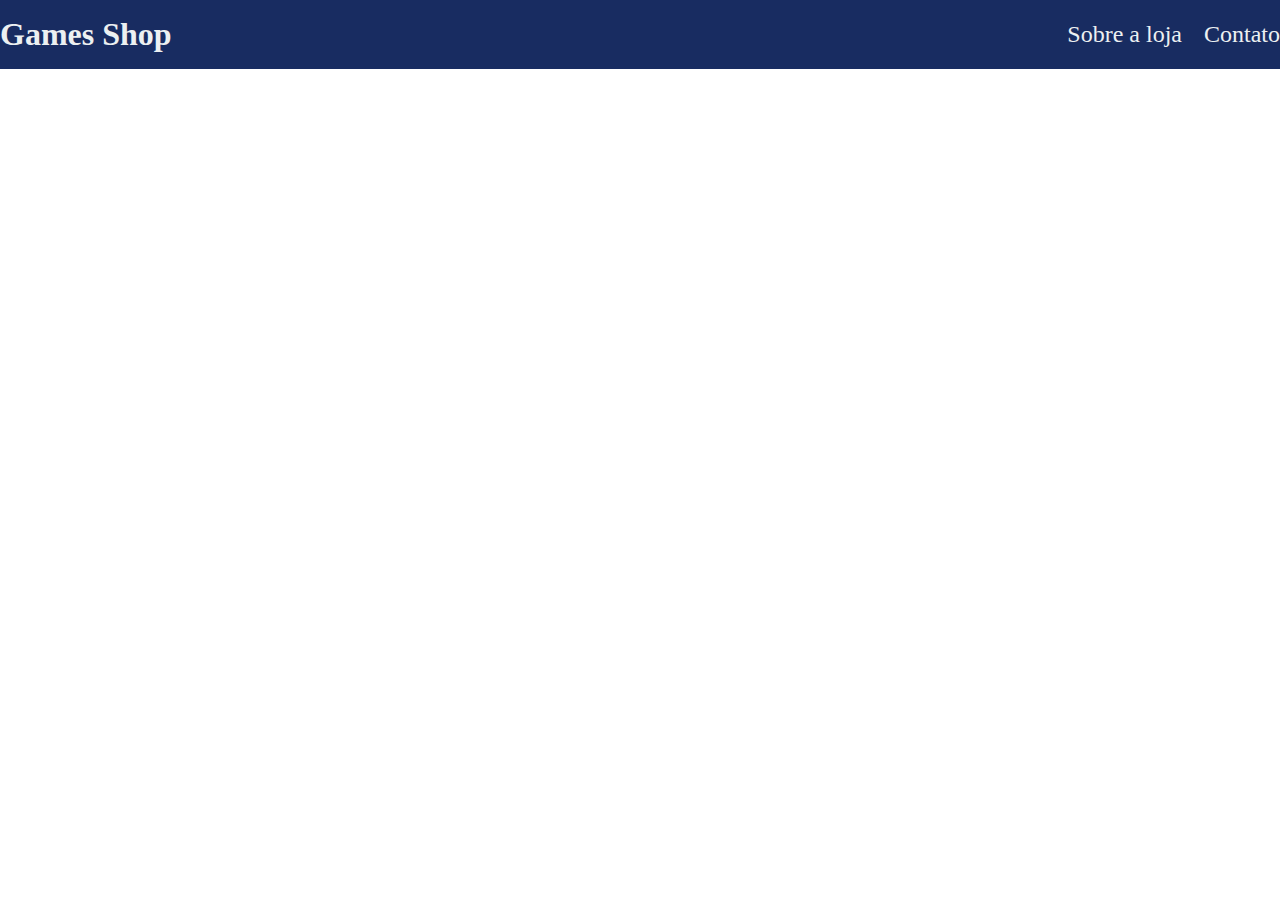
==== modulo 05/index.html @ 1a08445a "Projeto 01 - Módulo 05" ====
<!DOCTYPE html>
<html lang="pt-br">
<head>
    <meta charset="UTF-8">
    <meta http-equiv="X-UA-Compatible" content="IE=edge">
    <meta name="viewport" content="width=device-width, initial-scale=1.0">
    <link rel="stylesheet" href="main.css">
    <title>Games Shop - A sua loja de games</title>
</head>
<body>
    <header>
        <div class="container">
            <h1>Games Shop</h1>
            <nav>
                <ul>
                    <li>
                        <a href="#">Sobre a loja</a>
                    </li>
                    <li>
                        <a href="#">Contato</a>
                    </li>
                </ul>
            </nav>
        </div>
    </header>
</body>
</html>
---- modulo 05/main.css ----
* {
    margin: 0;
    padding: 0;
    box-sizing: border-box;
}

header {
    padding: 16px 0;
    background-color: #182C61;
    color: #ecf0f1;
}

header nav li {
    display: inline;
    margin-left: 16px;
    font-size: 24px;
}

header nav li a {
    color: #ecf0f1;
    text-decoration: none;
}

.container {
    max-width: 1280px;
    width: 100%;
    margin: 0 auto;
}

header .container {
    display: flex;
    align-items: center;
    justify-content: space-between;
}
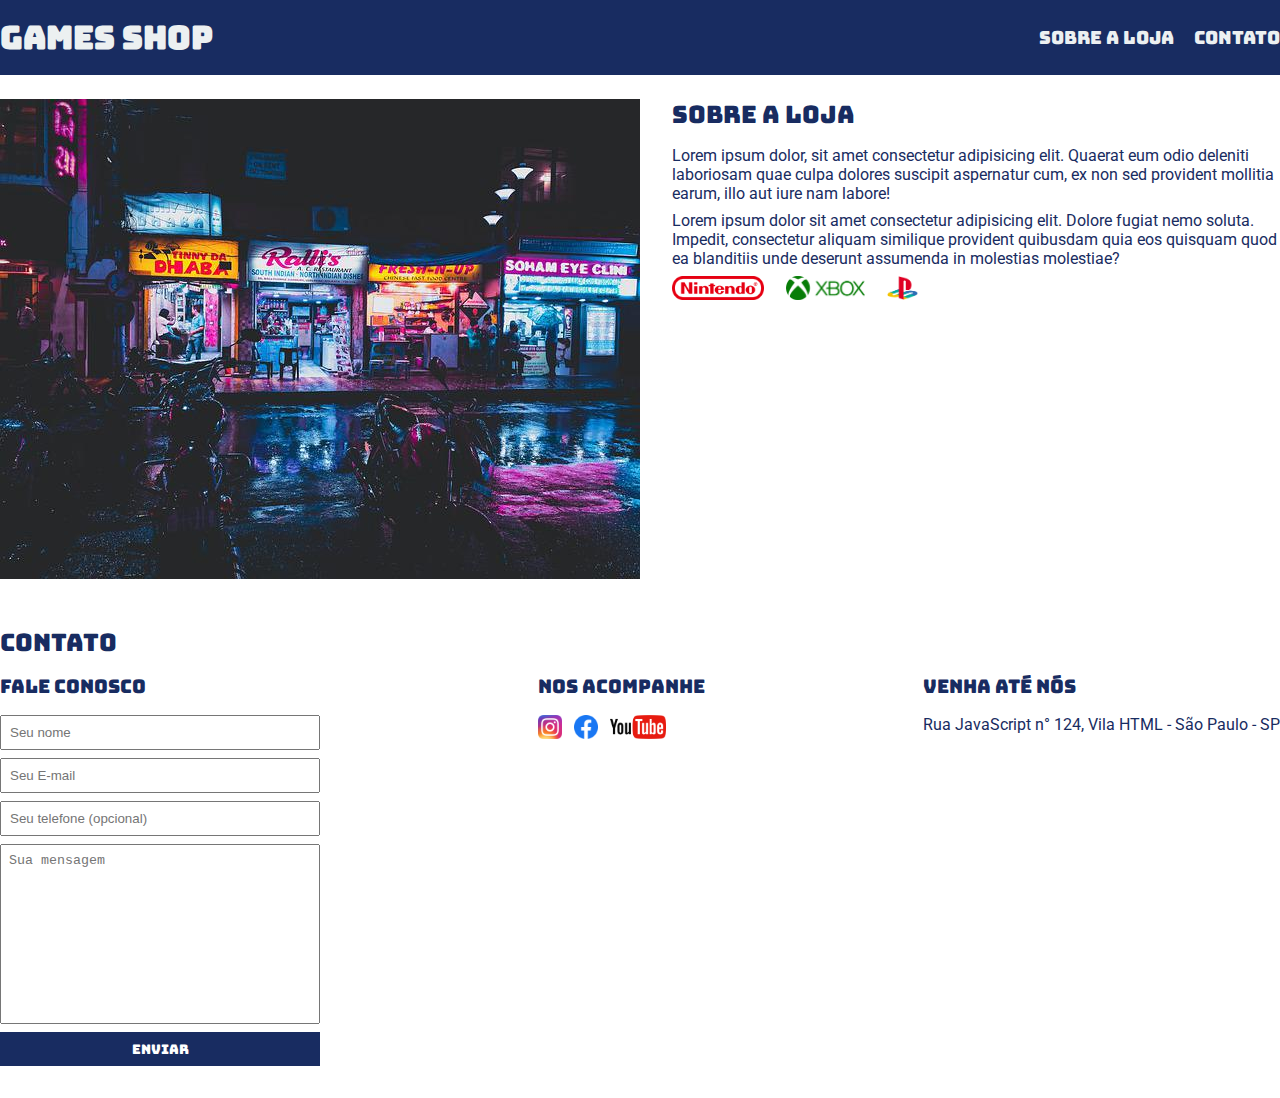
==== commit 5a8bffbf: "Aula 05" ====
--- a/modulo 05/index.html
+++ b/modulo 05/index.html
@@ -5,6 +5,9 @@
     <meta http-equiv="X-UA-Compatible" content="IE=edge">
     <meta name="viewport" content="width=device-width, initial-scale=1.0">
     <link rel="stylesheet" href="main.css">
+    <link rel="preconnect" href="https://fonts.googleapis.com">
+    <link rel="preconnect" href="https://fonts.gstatic.com" crossorigin>
+    <link href="https://fonts.googleapis.com/css2?family=Bungee&family=Roboto&display=swap" rel="stylesheet">
     <title>Games Shop - A sua loja de games</title>
 </head>
 <body>
@@ -23,5 +26,61 @@
             </nav>
         </div>
     </header>
+    <section>
+        <div class="container">
+            <img class="store-front" src="./images/loja.jpg" alt="Fachada da loja Games Shop">
+            <div>
+                <h2>Sobre a Loja</h2>
+                <p>
+                    Lorem ipsum dolor, sit amet consectetur adipisicing elit. Quaerat eum odio deleniti laboriosam quae culpa dolores suscipit aspernatur cum, ex non sed provident mollitia earum, illo aut iure nam labore!
+                </p>
+                <p>
+                    Lorem ipsum dolor sit amet consectetur adipisicing elit. Dolore fugiat nemo soluta. Impedit, consectetur aliquam similique provident quibusdam quia eos quisquam quod ea blanditiis unde deserunt assumenda in molestias molestiae?
+                </p>
+                <ul class="brands-list">
+                    <li><img src="./images/nintendo.png" alt="Nintendo"></li>
+                    <li><img src="./images/xbox.png" alt="XBOX"></li>
+                    <li><img src="./images/playstation.png" alt="Playstation"></li>
+                </ul>
+            </div>
+        </div>
+    </section>
+    <section id="contact">
+        <div class="container">
+            <h2>Contato</h2>
+            <div class="contact-methods">
+                <div>
+                    <h3>Fale Conosco</h3>
+                    <form>
+                        <input type="text" placeholder="Seu nome">
+                        <input type="email" placeholder="Seu E-mail">
+                        <input type="tel" placeholder="Seu telefone (opcional)">
+                        <textarea placeholder="Sua mensagem"></textarea>
+                        <button type="submit">Enviar</button>
+                    </form>
+                </div>
+                <div>
+                    <h3>Nos Acompanhe</h3>
+                    <ul class="social-links">
+                        <li>
+                            <a href="#" title="Siga-nos no Instagram"><img src="./images/instagram.png" alt="Logo do Instagram"></a>
+                        </li>
+                        <li>
+                            <a href="#" title="Siga-nos no Facebook"><img src="./images/facebook.png" alt="Logo do Facebook"></a>
+                        </li>
+                        <li>
+                            <a href="#" title="Visite nosso canal no Youtube"><img src="./images/youtube.png" alt="Logo do Youtube"></a>
+                        </li>
+                    </ul>
+                </div>
+                <div>
+                    <h3>Venha até nós</h3>
+                    <p>
+                        Rua JavaScript n° 124, Vila HTML - São Paulo - SP
+                    </p>
+                </div>
+            </div>
+        </div>
+    </section>
 </body>
 </html>--- a/modulo 05/main.css
+++ b/modulo 05/main.css
@@ -2,6 +2,18 @@
     margin: 0;
     padding: 0;
     box-sizing: border-box;
+}
+
+header,
+section h2,
+section h3,
+form button {
+    font-family: 'Bungee', cursive;
+    font-weight: normal;
+}
+
+body {
+    font-family: 'Roboto', sans-serif;
 }
 
 header {
@@ -13,7 +25,7 @@
 header nav li {
     display: inline;
     margin-left: 16px;
-    font-size: 24px;
+    font-size: 18px;
 }
 
 header nav li a {
@@ -27,8 +39,92 @@
     margin: 0 auto;
 }
 
-header .container {
+header .container,
+section .container {
     display: flex;
     align-items: center;
     justify-content: space-between;
+}
+
+.brands-list img {
+    height: 24px;
+}
+
+.brands-list li {
+    display: inline;
+    margin-right: 18px;
+}
+
+section .container {
+    align-items: flex-start;
+}
+
+section {
+    padding: 24px 0;
+}
+
+section h2 {
+    margin-bottom: 16px;
+}
+
+section {
+    color: #182C61;
+}
+
+section p {
+    margin-bottom: 8px;
+}
+
+.store-front {
+    margin-right: 32px;
+}
+
+.social-links img {
+    height: 24px;
+}
+
+.social-links li {
+    display: inline;
+    margin-right: 8px;
+}
+
+.social-links li a {
+    text-decoration: none;
+}
+#contact .container {
+    display: block;
+}
+
+.contact-methods {
+    display: flex;
+    justify-content: space-between;
+}
+
+form input,
+form textarea,
+form button {
+    display: block;
+    width: 320px;
+    margin-bottom: 8px;
+    padding: 8px;
+}
+
+form textarea {
+    resize: none;
+    height: 180px;
+}
+
+section h3 {
+    margin-bottom: 16px;
+}
+
+form button {
+    background-color: #182C61;
+    color: white;
+    border: none;
+    cursor: pointer;
+}
+
+form button:hover {
+    background-color: #3e61c0;
 }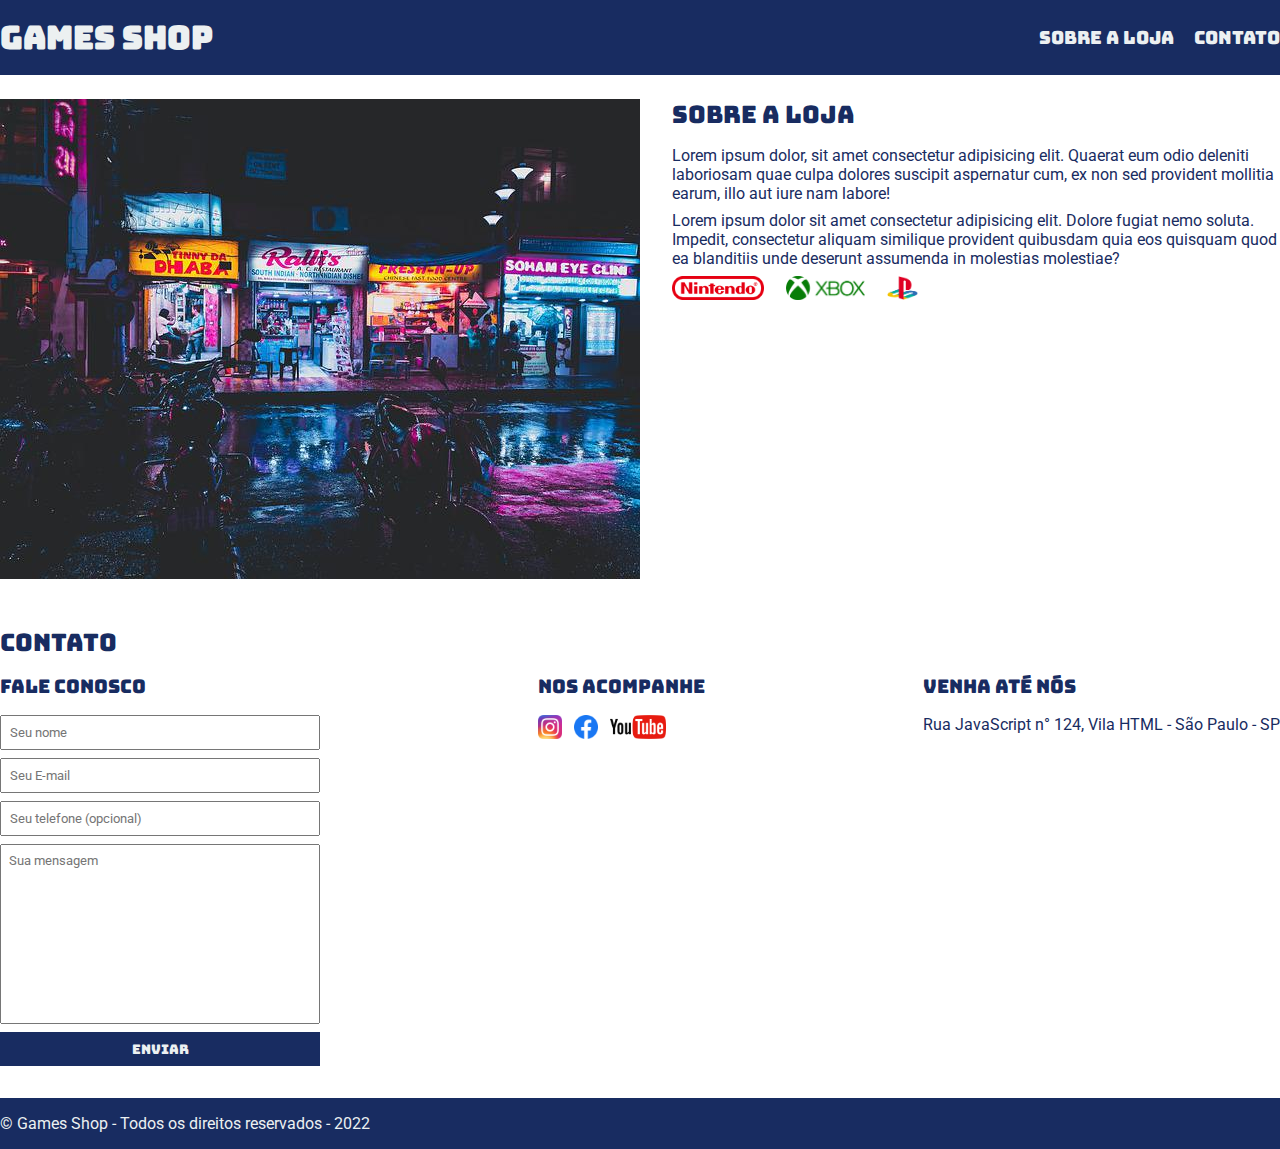
==== commit 3fc72cff: "Finalizado" ====
--- a/modulo 05/index.html
+++ b/modulo 05/index.html
@@ -17,16 +17,16 @@
             <nav>
                 <ul>
                     <li>
-                        <a href="#">Sobre a loja</a>
+                        <a href="#about">Sobre a loja</a>
                     </li>
                     <li>
-                        <a href="#">Contato</a>
+                        <a href="#contact">Contato</a>
                     </li>
                 </ul>
             </nav>
         </div>
     </header>
-    <section>
+    <section id="about">
         <div class="container">
             <img class="store-front" src="./images/loja.jpg" alt="Fachada da loja Games Shop">
             <div>
@@ -52,10 +52,10 @@
                 <div>
                     <h3>Fale Conosco</h3>
                     <form>
-                        <input type="text" placeholder="Seu nome">
-                        <input type="email" placeholder="Seu E-mail">
+                        <input type="text" placeholder="Seu nome" required>
+                        <input type="email" placeholder="Seu E-mail" required>
                         <input type="tel" placeholder="Seu telefone (opcional)">
-                        <textarea placeholder="Sua mensagem"></textarea>
+                        <textarea placeholder="Sua mensagem" required></textarea>
                         <button type="submit">Enviar</button>
                     </form>
                 </div>
@@ -82,5 +82,10 @@
             </div>
         </div>
     </section>
+    <footer>
+        <div class="container">
+            <p>&copy; Games Shop - Todos os direitos reservados - 2022</p>
+        </div>
+    </footer>
 </body>
 </html>--- a/modulo 05/main.css
+++ b/modulo 05/main.css
@@ -12,7 +12,7 @@
     font-weight: normal;
 }
 
-body {
+body, input, textarea {
     font-family: 'Roboto', sans-serif;
 }
 
@@ -120,11 +120,21 @@
 
 form button {
     background-color: #182C61;
-    color: white;
+    color: #ecf0f1;
     border: none;
     cursor: pointer;
 }
 
 form button:hover {
     background-color: #3e61c0;
+}
+
+input:focus, textarea:focus {
+    outline-color: #182C61;
+}
+
+footer {
+    background-color: #182C61;
+    color: #ecf0f1;
+    padding: 16px 0;
 }